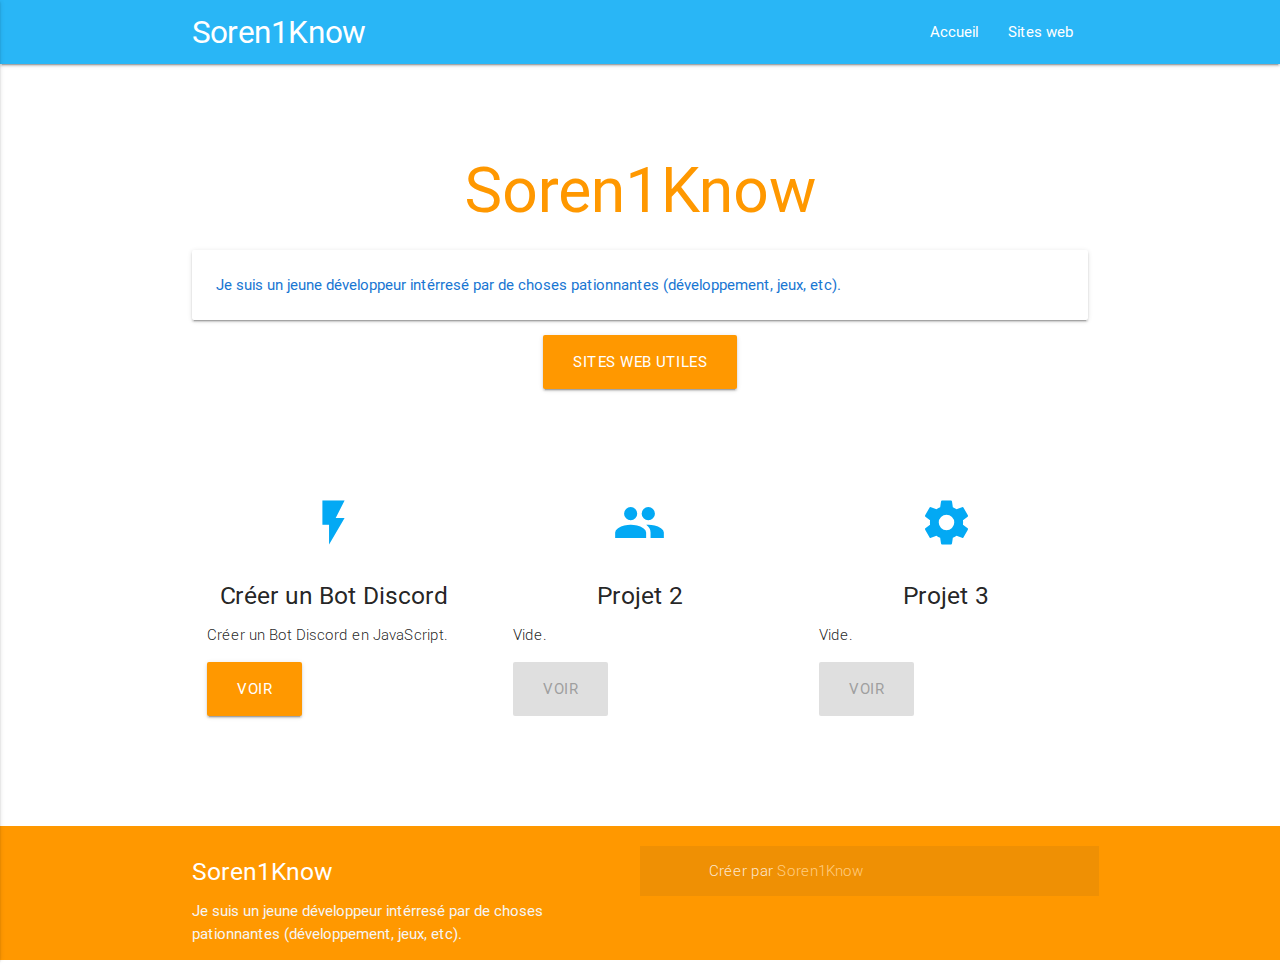
==== index.html @ 64f47a17 "Update index.html" ====
<!DOCTYPE html>
<html lang="en">
<head>
  <meta http-equiv="Content-Type" content="text/html; charset=UTF-8"/>
  <meta name="viewport" content="width=device-width, initial-scale=1, maximum-scale=1.0"/>
  <title>Soren1Know</title>

  <!-- CSS  -->
  <link href="https://fonts.googleapis.com/icon?family=Material+Icons" rel="stylesheet">
  <link href="css/materialize.css" type="text/css" rel="stylesheet" media="screen,projection"/>
  <link href="css/style.css" type="text/css" rel="stylesheet" media="screen,projection"/>
</head>
<body>
  <nav class="light-blue lighten-1" role="navigation">
    <div class="nav-wrapper container"><a id="logo-container" href="page.html" class="brand-logo">Soren1Know</a>
      <ul class="right hide-on-med-and-down">
        <li><a href="index.html">Accueil</a></li>
		<li><a href="websites.html">Sites web</a></li>
      </ul>

      <ul id="nav-mobile" class="side-nav">
        <li><a href="index.html">Accueil</a></li>
		<li><a href="websites.html">Sites web</a></li>
      </ul>
      <a href="index.html" data-activates="nav-mobile" class="button-collapse"><i class="material-icons">menu</i></a>
    </div>
  </nav>
  <div class="section no-pad-bot" id="index-banner">
    <div class="container">
      <br><br>
      <h1 class="header center orange-text">Soren1Know</h1>
        <div class="card-panel">
			<span class="blue-text text-darken-2">Je suis un jeune développeur intérresé par de choses pationnantes (développement, jeux, etc).</span>
		</div>
      <div class="row center">
        <a href="websites.html" id="good-websites" class="btn-large waves-effect waves-light orange">Sites web utiles</a>
      </div>
      <br><br>

    </div>
  </div>


  <div class="container">
    <div class="section">

      <!--   Icon Section   -->
      <div class="row">
        <div class="col s12 m4">
          <div class="icon-block">
		    <h2 class="center light-blue-text"><i class="material-icons">flash_on</i></h2>
            <h5 class="center">Créer un Bot Discord</h5>
            <p class="light">Créer un Bot Discord en JavaScript.</p>
			<a href="https://soren805.github.io" id="bot-discord-js" class="btn-large waves-effect waves-light orange">Voir</a>
          </div>
        </div>

        <div class="col s12 m4">
          <div class="icon-block">
            <h2 class="center light-blue-text"><i class="material-icons">group</i></h2>
            <h5 class="center">Projet 2</h5>

            <p class="light">Vide.</p>
			<a class="btn-large disabled">Voir</a>
          </div>
        </div>

        <div class="col s12 m4">
          <div class="icon-block">
            <h2 class="center light-blue-text"><i class="material-icons">settings</i></h2>
            <h5 class="center">Projet 3</h5>

            <p class="light">Vide.</p>
			<a class="btn-large disabled">Voir</a>
          </div>
        </div>
      </div>

    </div>
    <br><br>

    <div class="section">

    </div>
  </div>

  <footer class="page-footer orange">
    <div class="container">
      <div class="row">
        <div class="col l6 s12">
          <h5 class="white-text">Soren1Know</h5>
          <p class="grey-text text-lighten-4">Je suis un jeune développeur intérresé par de choses pationnantes (développement, jeux, etc).</p>


        </div>
    <div class="footer-copyright">
      <div class="container">
      Créer par <a class="orange-text text-lighten-3">Soren1Know</a>
      </div>
    </div>
  </footer>


  <!--  Scripts-->
  <script src="https://code.jquery.com/jquery-2.1.1.min.js"></script>
  <script src="js/materialize.js"></script>
  <script src="js/init.js"></script>

  </body>
</html>
---- css/style.css ----
/* Custom Stylesheet */
/**
 * Use this file to override Materialize files so you can update
 * the core Materialize files in the future
 *
 * Made By MaterializeCSS.com
 */

.icon-block {
  padding: 0 15px;
}
.icon-block .material-icons {
	font-size: inherit;
}
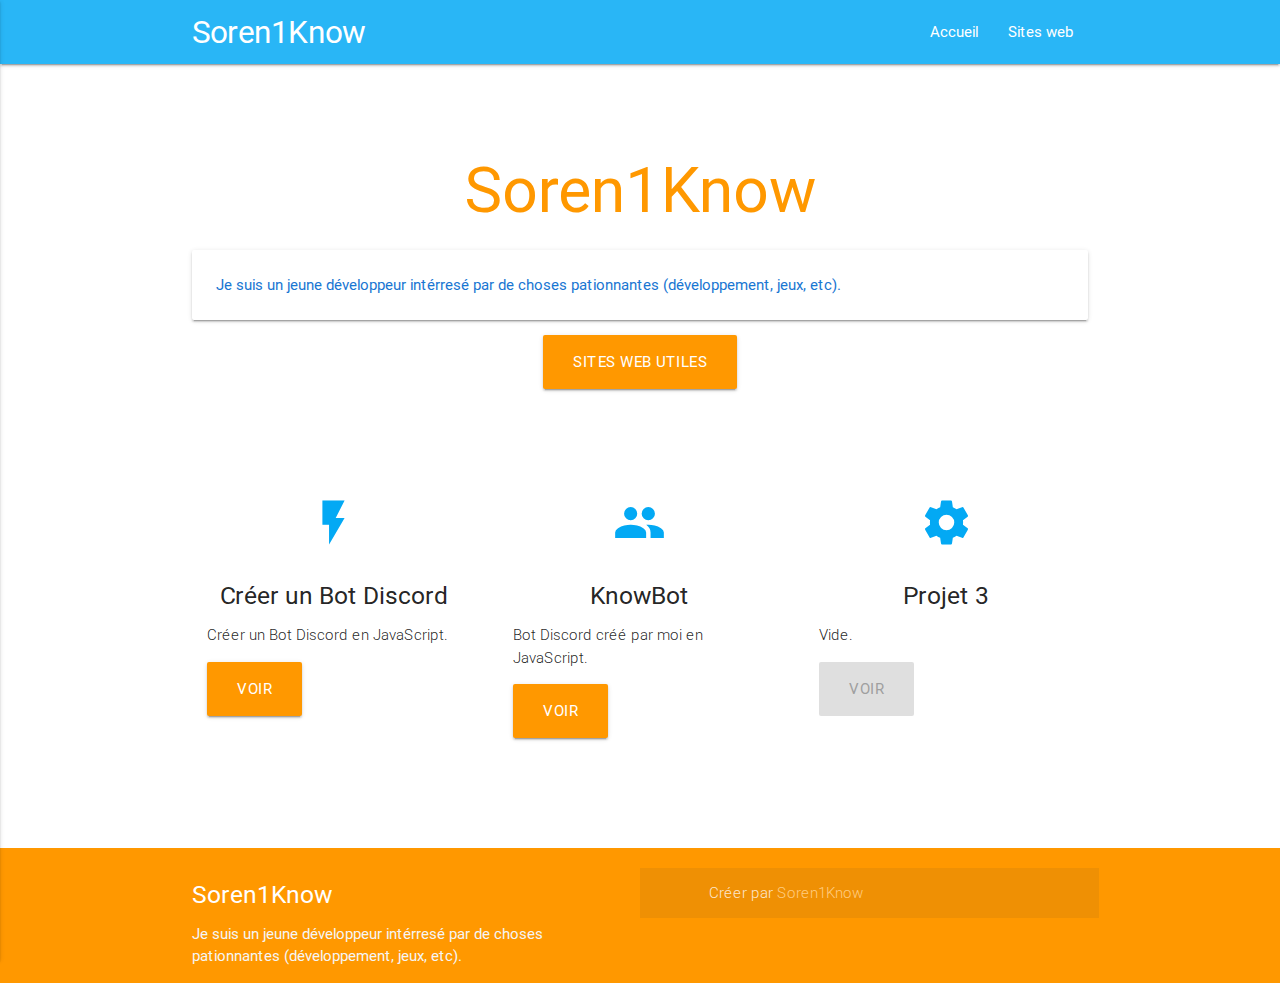
==== commit d3cea168: "Update index.html" ====
--- a/index.html
+++ b/index.html
@@ -58,10 +58,10 @@
         <div class="col s12 m4">
           <div class="icon-block">
             <h2 class="center light-blue-text"><i class="material-icons">group</i></h2>
-            <h5 class="center">Projet 2</h5>
+            <h5 class="center">KnowBot</h5>
 
-            <p class="light">Vide.</p>
-			<a class="btn-large disabled">Voir</a>
+            <p class="light">Bot Discord créé par moi en JavaScript.</p>
+			<a href="https://knowbot.neocities.org/" id="knowbot-discord-js" class="btn-large waves-effect waves-light orange">Voir</a>
           </div>
         </div>
 
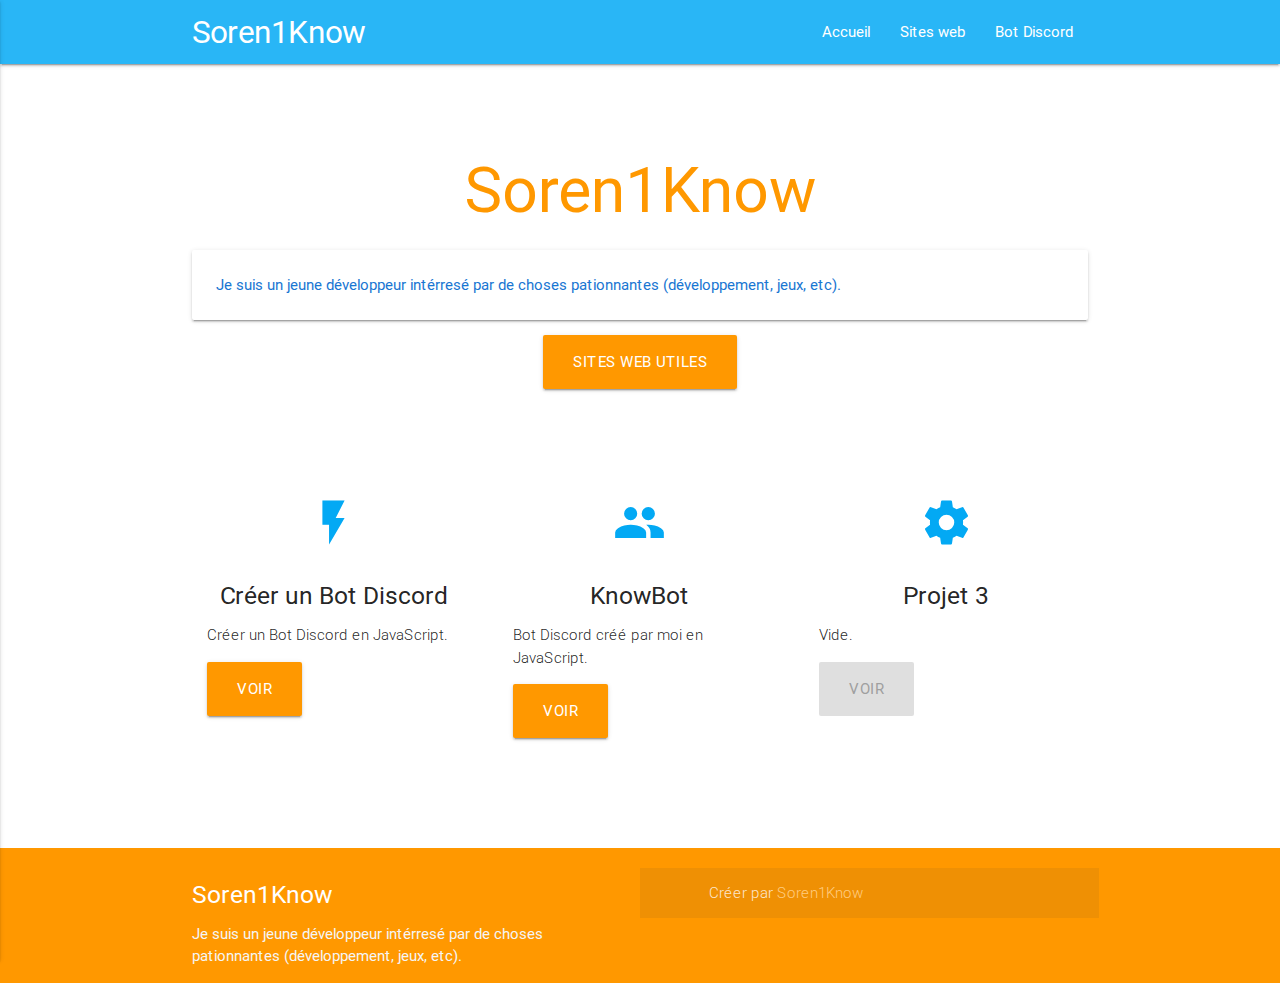
==== commit 80e13947: "Update index.html" ====
--- a/index.html
+++ b/index.html
@@ -16,11 +16,13 @@
       <ul class="right hide-on-med-and-down">
         <li><a href="index.html">Accueil</a></li>
 		<li><a href="websites.html">Sites web</a></li>
+	      		<li><a href="botdiscord.html">Bot Discord</a></li>
       </ul>
 
       <ul id="nav-mobile" class="side-nav">
         <li><a href="index.html">Accueil</a></li>
 		<li><a href="websites.html">Sites web</a></li>
+	      		<li><a href="botdiscord.html">Bot Discord</a></li>
       </ul>
       <a href="index.html" data-activates="nav-mobile" class="button-collapse"><i class="material-icons">menu</i></a>
     </div>
@@ -51,7 +53,7 @@
 		    <h2 class="center light-blue-text"><i class="material-icons">flash_on</i></h2>
             <h5 class="center">Créer un Bot Discord</h5>
             <p class="light">Créer un Bot Discord en JavaScript.</p>
-			<a href="https://soren805.github.io" id="bot-discord-js" class="btn-large waves-effect waves-light orange">Voir</a>
+			<a href="botdiscord.html" id="bot-discord-js" class="btn-large waves-effect waves-light orange">Voir</a>
           </div>
         </div>
 
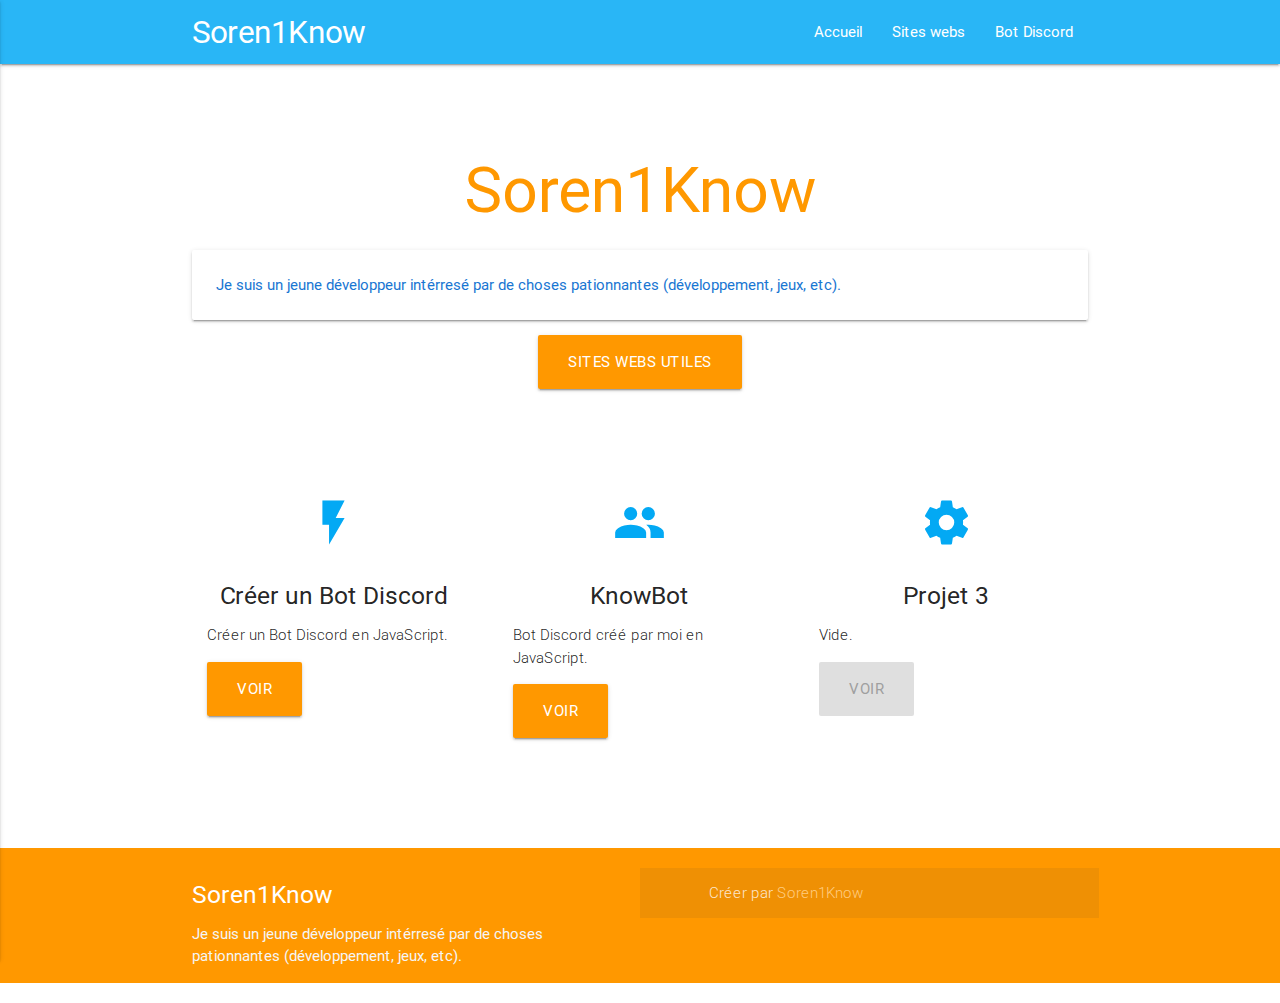
==== commit b22ca082: "Update index.html" ====
--- a/index.html
+++ b/index.html
@@ -15,13 +15,13 @@
     <div class="nav-wrapper container"><a id="logo-container" href="page.html" class="brand-logo">Soren1Know</a>
       <ul class="right hide-on-med-and-down">
         <li><a href="index.html">Accueil</a></li>
-		<li><a href="websites.html">Sites web</a></li>
+		<li><a href="websites.html">Sites webs</a></li>
 	      		<li><a href="botdiscord.html">Bot Discord</a></li>
       </ul>
 
       <ul id="nav-mobile" class="side-nav">
         <li><a href="index.html">Accueil</a></li>
-		<li><a href="websites.html">Sites web</a></li>
+		<li><a href="websites.html">Sites webs</a></li>
 	      		<li><a href="botdiscord.html">Bot Discord</a></li>
       </ul>
       <a href="index.html" data-activates="nav-mobile" class="button-collapse"><i class="material-icons">menu</i></a>
@@ -35,7 +35,7 @@
 			<span class="blue-text text-darken-2">Je suis un jeune développeur intérresé par de choses pationnantes (développement, jeux, etc).</span>
 		</div>
       <div class="row center">
-        <a href="websites.html" id="good-websites" class="btn-large waves-effect waves-light orange">Sites web utiles</a>
+        <a href="websites.html" id="good-websites" class="btn-large waves-effect waves-light orange">Sites webs utiles</a>
       </div>
       <br><br>
 
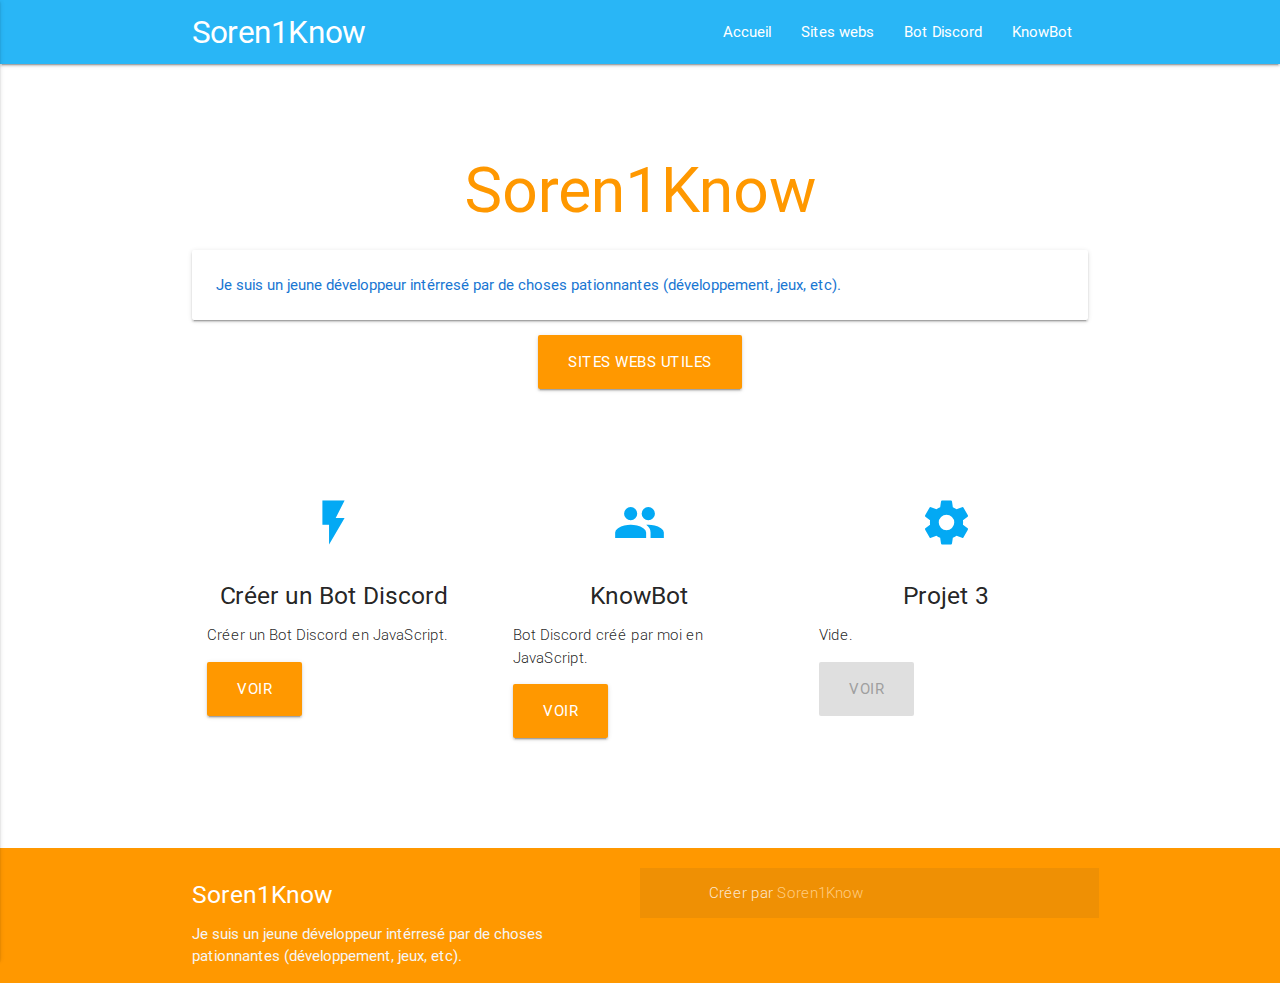
==== commit 0b254a54: "Update index.html" ====
--- a/index.html
+++ b/index.html
@@ -17,12 +17,14 @@
         <li><a href="index.html">Accueil</a></li>
 		<li><a href="websites.html">Sites webs</a></li>
 	      		<li><a href="botdiscord.html">Bot Discord</a></li>
+	      			<li><a href="knowbot.html">KnowBot</a></li>
       </ul>
 
       <ul id="nav-mobile" class="side-nav">
         <li><a href="index.html">Accueil</a></li>
 		<li><a href="websites.html">Sites webs</a></li>
 	      		<li><a href="botdiscord.html">Bot Discord</a></li>
+	      			<li><a href="knowbot.html">KnowBot</a></li>
       </ul>
       <a href="index.html" data-activates="nav-mobile" class="button-collapse"><i class="material-icons">menu</i></a>
     </div>
@@ -63,7 +65,7 @@
             <h5 class="center">KnowBot</h5>
 
             <p class="light">Bot Discord créé par moi en JavaScript.</p>
-			<a href="https://knowbot.neocities.org/" id="knowbot-discord-js" class="btn-large waves-effect waves-light orange">Voir</a>
+			<a href="knowbot.html" id="knowbot-discord-js" class="btn-large waves-effect waves-light orange">Voir</a>
           </div>
         </div>
 
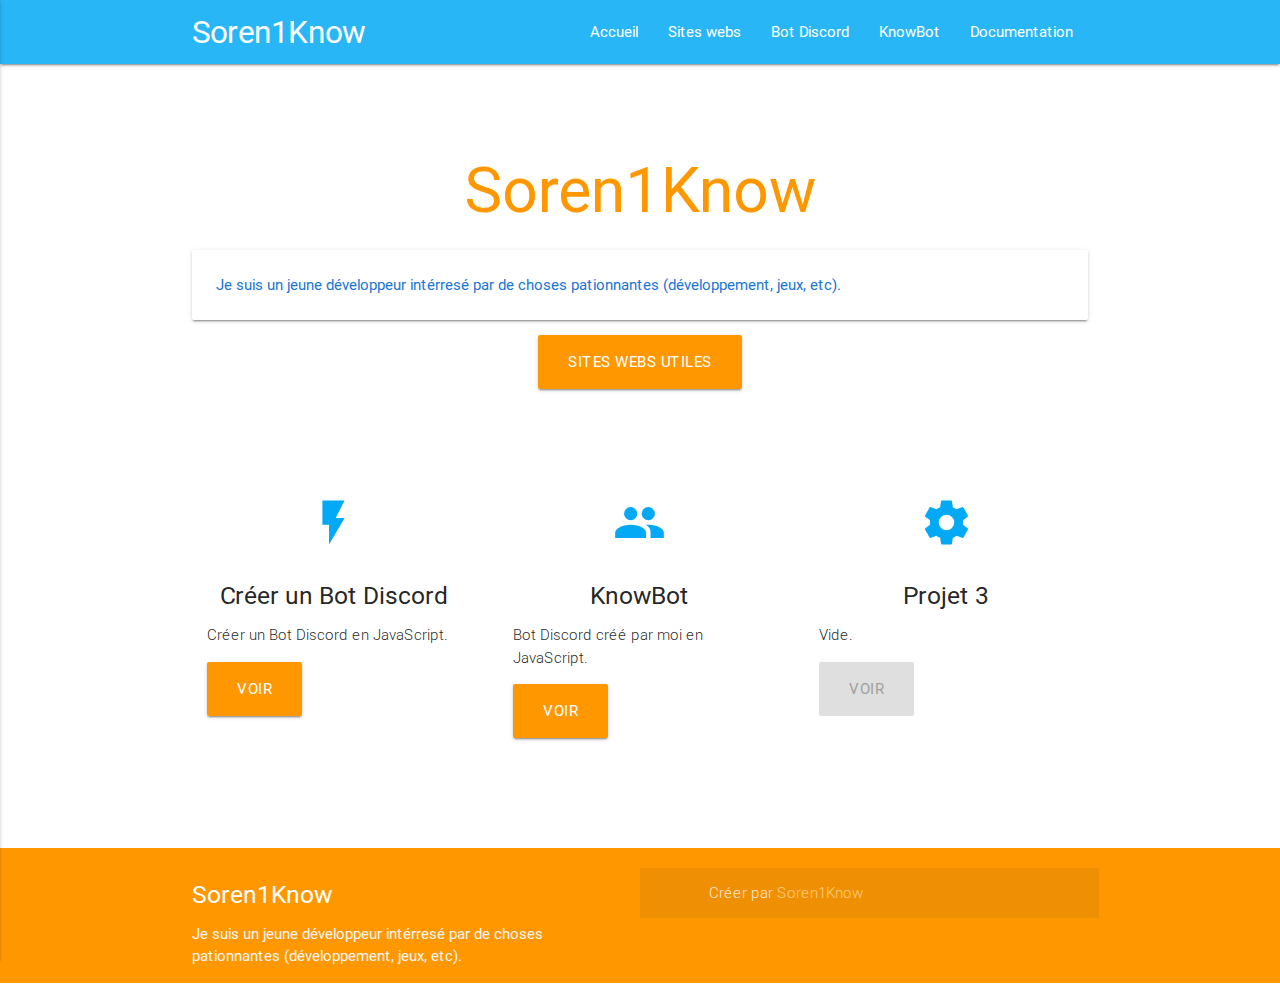
==== commit 85767176: "Update index.html" ====
--- a/index.html
+++ b/index.html
@@ -12,12 +12,13 @@
 </head>
 <body>
   <nav class="light-blue lighten-1" role="navigation">
-    <div class="nav-wrapper container"><a id="logo-container" href="page.html" class="brand-logo">Soren1Know</a>
+    <div class="nav-wrapper container"><a id="logo-container" href="index.html" class="brand-logo">Soren1Know</a>
       <ul class="right hide-on-med-and-down">
         <li><a href="index.html">Accueil</a></li>
 		<li><a href="websites.html">Sites webs</a></li>
 	      		<li><a href="botdiscord.html">Bot Discord</a></li>
 	      			<li><a href="knowbot.html">KnowBot</a></li>
+	      				<li><a href="documentation/documentation.html">Documentation</a></li>
       </ul>
 
       <ul id="nav-mobile" class="side-nav">
@@ -25,6 +26,7 @@
 		<li><a href="websites.html">Sites webs</a></li>
 	      		<li><a href="botdiscord.html">Bot Discord</a></li>
 	      			<li><a href="knowbot.html">KnowBot</a></li>
+	      				<li><a href="documentation/documentation.html">Documentation</a></li>
       </ul>
       <a href="index.html" data-activates="nav-mobile" class="button-collapse"><i class="material-icons">menu</i></a>
     </div>
